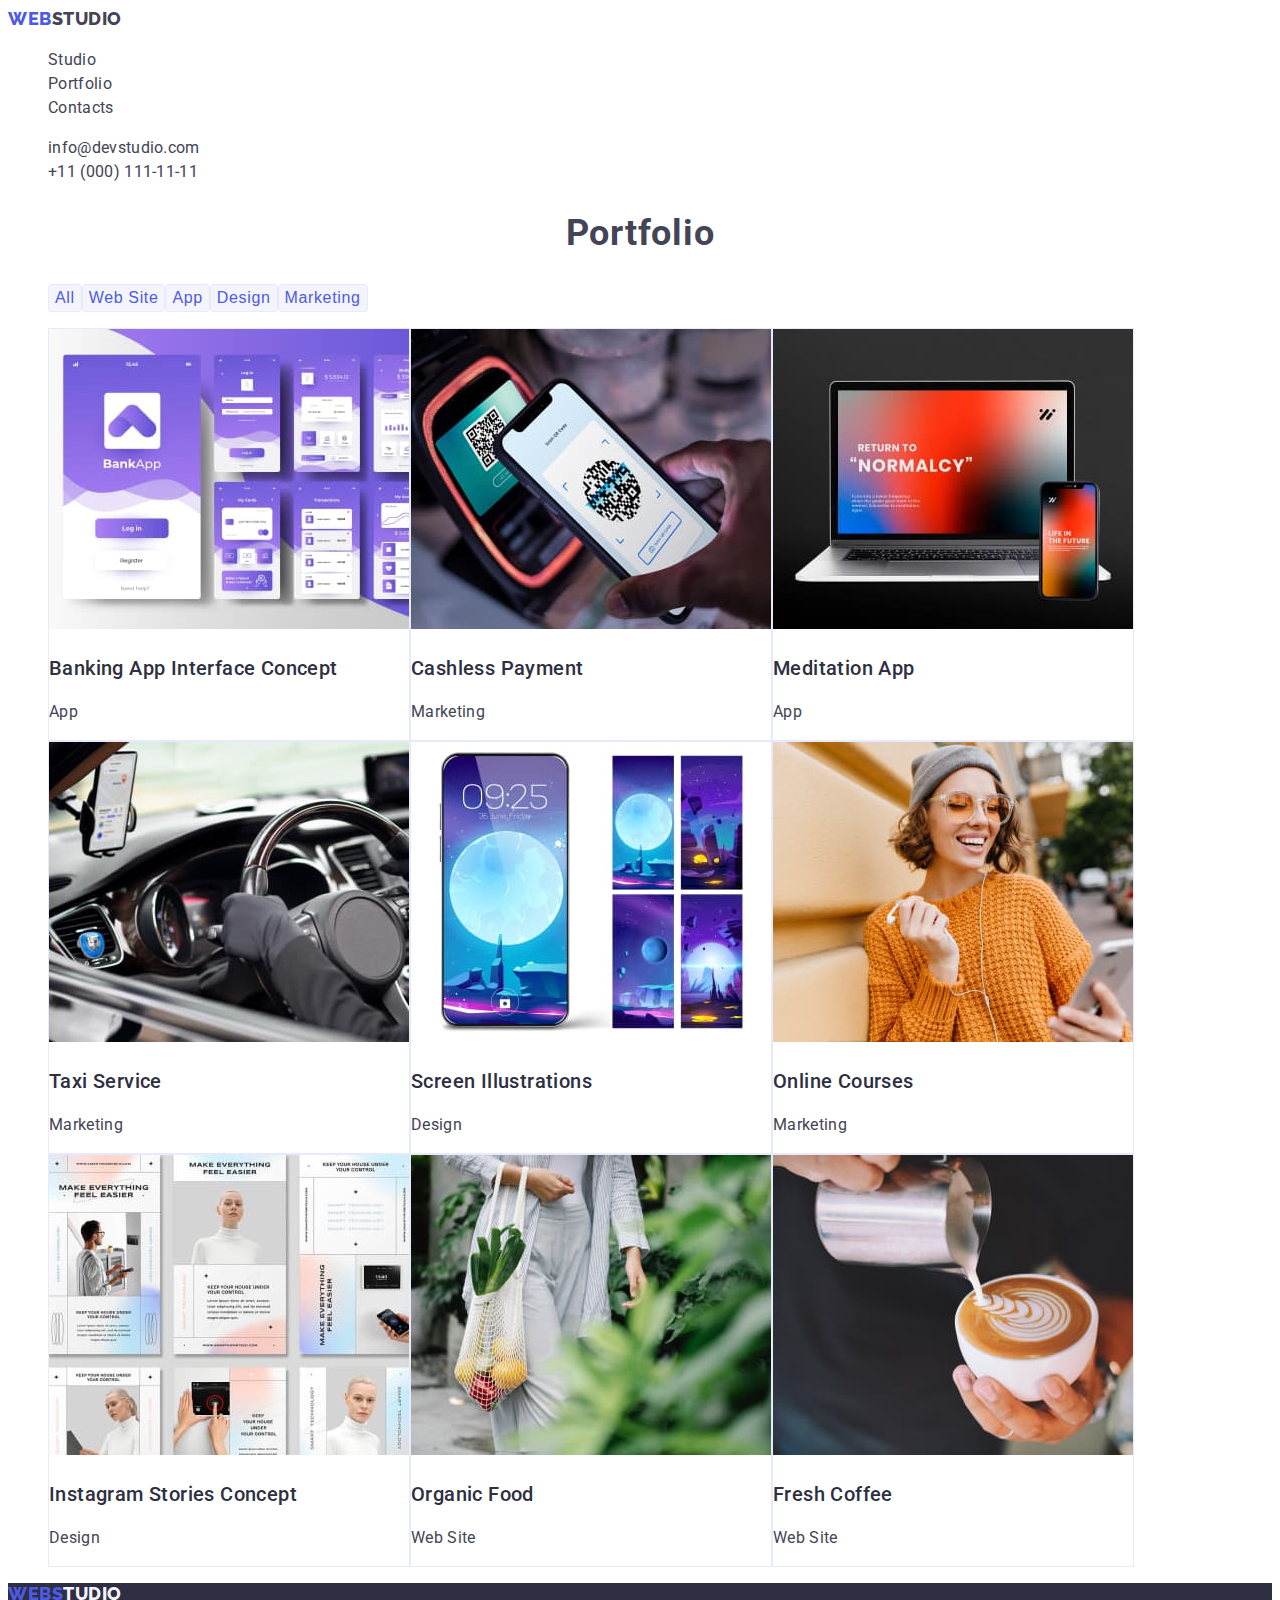
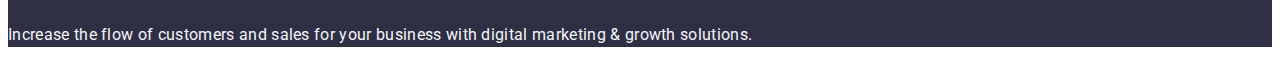
==== portfolio.html @ 4db8a9c1 "hw2" ====
<!DOCTYPE html>
<html lang="en">

<head>
  <meta charset="UTF-8" />
  <meta name="viewport" content="width=device-width, initial-scale=1.0" />
  <title>Portfolio</title>
  <link rel="stylesheet" href="./css/styles.css">
  <link rel="preconnect" href="https://fonts.googleapis.com">
  <link rel="preconnect" href="https://fonts.gstatic.com" crossorigin>
  <link href="https://fonts.googleapis.com/css2?family=Raleway:wght@800&family=Roboto:wght@400;500;700;900&display=swap"
    rel="stylesheet">
</head>

<body>
  <header class="header">
    <nav>
      <a class="link logo" href="./index.html"><span class="logo-item">Web</span>Studio</a>
      <ul class="header-list list">
        <li><a class="link" href="./index.html">Studio</a></li>
        <li><a class="link" href="./portfolio.html">Portfolio</a></li>
        <li><a class="link" href="">Contacts</a></li>
      </ul>
    </nav>
    <address class="header__address">
      <ul class="header-list list">
        <li><a class="link" href="mailto:info@devstudio.com">info@devstudio.com</a></li>
        <li><a class="link" href="tel:+110001111111">+11 (000) 111-11-11</a></li>
      </ul>
    </address>
  </header>
  <main>
    <section class="portfolio-page">
      <h2>Portfolio</h2>
      <ul class="filter list">
        <li class="filter__item"><button type="button">All</button></li>
        <li class="filter__item"><button type="button">Web Site</button></li>
        <li class="filter__item"><button type="button">App</button></li>
        <li class="filter__item"><button type="button">Design</button></li>
        <li class="filter__item" class="filter__item"><button type="button">Marketing</button></li>
      </ul>
      <ul class="portfolio-page__list list">
        <li class="portfolio-page-item">
          <a class="link" href="">
            <img src="./images/portfolio-1.jpg" alt="" width="360" height="300">
            <h3>Banking App Interface Concept</h3>
            <p>App</p>
          </a>
        </li>
        <li class="portfolio-page-item">
          <a class="link" href="">
            <img src="./images/portfolio-2.jpg" alt="" width="360" height="300">
            <h3>Cashless Payment</h3>
            <p>Marketing</p>
          </a>
        </li>
        <li class="portfolio-page-item">
          <a class="link" href="">
            <img src="./images/portfolio-3.jpg" alt="" width="360" height="300">
            <h3>Meditation App</h3>
            <p>App</p>
          </a>
        </li>
        <li class="portfolio-page-item">
          <a class="link" href="">
            <img src="./images/portfolio-4.jpg" alt="" width="360" height="300">
            <h3>Taxi Service</h3>
            <p>Marketing</p>
          </a>
        </li>
        <li class="portfolio-page-item">
          <a class="link" href="">
            <img src="./images/portfolio-5.jpg" alt="" width="360" height="300">
            <h3>Screen Illustrations</h3>
            <p>Design</p>
          </a>
        </li>
        <li class="portfolio-page-item">
          <a class="link" href="">
            <img src="./images/portfolio-6.jpg" alt="" width="360" height="300">
            <h3>Online Courses</h3>
            <p>Marketing</p>
          </a>
        </li>
        <li class="portfolio-page-item">
          <a class="link" href="">
            <img src="./images/portfolio-7.jpg" alt="" width="360" height="300">
            <h3>Instagram Stories Concept</h3>
            <p>Design</p>
          </a>
        </li>
        <li class="portfolio-page-item">
          <a class="link" href="">
            <img src="./images/portfolio-8.jpg" alt="" width="360" height="300">
            <h3>Organic Food</h3>
            <p>Web Site</p>
          </a>
        </li>
        <li class="portfolio-page-item">
          <a class="link" href="">
            <img src="./images/portfolio-9.jpg" alt="" width="360" height="300">
            <h3>Fresh Coffee</h3>
            <p>Web Site</p>
          </a>
        </li>
      </ul>
    </section>
  </main>
  <footer class="footer">
    <a class="link logo" href="./index.html"><span class="logo-item">WebS</span>tudio</a>
    <p>
      Increase the flow of customers and sales for your business with digital
      marketing & growth solutions.
    </p>
  </footer>
</body>

</html>
---- css/styles.css ----
/* CSS Variables */
:root {
    --primary-font: "Roboto", sans-serif;
    --title-font: "Raleway",
        sans-serif;
    --primary-dark-color: #2E2F42;
    --primary-light-color: #FFFFFF;
    --second-light-color: #F4F4FD;
    --third-ligth-color: #E7E9FC;
    --second-primary-color: #2E2F42;
    --color-text: #434455;
    --corp-color: #4D5AE5;
    --button-hover: #404BBF;
}

/* base style */
body {
    font-family: var(--primary-font);
    font-size: 16px;
    font-style: normal;
    font-weight: 400;
    line-height: 1.5;
    letter-spacing: 0.32px;
    color: var(--color-text);
    background: var(--primary-light-color);
}

.link {
    text-decoration: none;
    color: currentColor;
}

.list {
    list-style-type: none;
}

h2 {
    font-size: 36px;
    font-weight: 700;
    line-height: 1.11;
    letter-spacing: 0.72px;
    text-transform: capitalize;
}

h1,
h2,
h3 {
    text-align: center;
}

h3 {
    font-size: 20px;
    font-weight: 500;
    line-height: 1.2;
    letter-spacing: 0.4px;
    color: var(--primary-dark-color);

}

.logo {
    font-family: var(--title-font);
    font-size: 18px;
    font-weight: 800;
    line-height: 1.16;
    letter-spacing: 0.54px;
    text-transform: uppercase;
}

.logo-item {
    color: var(--corp-color);
}

.button {
    background-color: var(--corp-color);
    color: var(--primary-light-color);
    border: none;
    cursor: pointer;
    border-radius: 4px;
    padding: 16px 32px;
}

.button:hover {
    background-color: var(--button-hover);
}

/* style for header */

.header {
    background-color: var(--primary-light-color);
}

.header-list .link {
    font-size: 16px;
    line-height: 1.5;
    letter-spacing: 0.32px;
}

.header__address {
    font-style: inherit;
}

.header__address .link {
    color: var(--color-text);
}


/* style for foter */
.footer {
    background-color: var(--second-primary-color);
    color: var(--second-light-color);
}

/* section main-banner  */
.main-banner {
    background-color: var(--primary-dark-color);
}

.main-banner__title {
    font-size: 56px;
    font-weight: 700;
    line-height: 1.07;
    letter-spacing: 1.12px;
    color: var(--primary-light-color);
}

/* section studio */
.studio__text {
    font-size: 16px;
    font-style: normal;
    font-weight: 400;
    line-height: 1.5;
    letter-spacing: 0.32px;
}

/* section contacts */
.contacts {
    background-color: var(--second-light-color);
}

.contacts__list {
    display: flex;
}

.contacts-item {
    text-align: center;
    border-radius: 0px 0px 4px 4px;
    background: var(--primary-light-color);
    box-shadow: 0px 2px 1px 0px rgba(46, 47, 66, 0.08),
        0px 1px 1px 0px rgba(46, 47, 66, 0.16),
        0px 1px 6px 0px rgba(46, 47, 66, 0.08);
}

/* section portfolio-page */
.portfolio-page__list {
    display: flex;
    flex-wrap: wrap;
}

.portfolio-page-item {
    display: flex;
    border: 1px solid var(--third-ligth-color);

}

.portfolio-page-item h3 {
    text-align: left;
}

.filter {
    display: flex;
}

.filter__item button {
    border-radius: 4px;
    border: 1px solid var(--third-ligth-color);
    background: var(--second-light-color);
    color: var(--corp-color);
    font-size: 16px;
    font-weight: 500;
    line-height: 1.5;
    letter-spacing: 0.64px;
    cursor: pointer;
}

.filter__item button:hover {
    border: 1px solid var(--corp-color);
    background: var(--corp-color);
    color: var(--third-ligth-color)
}
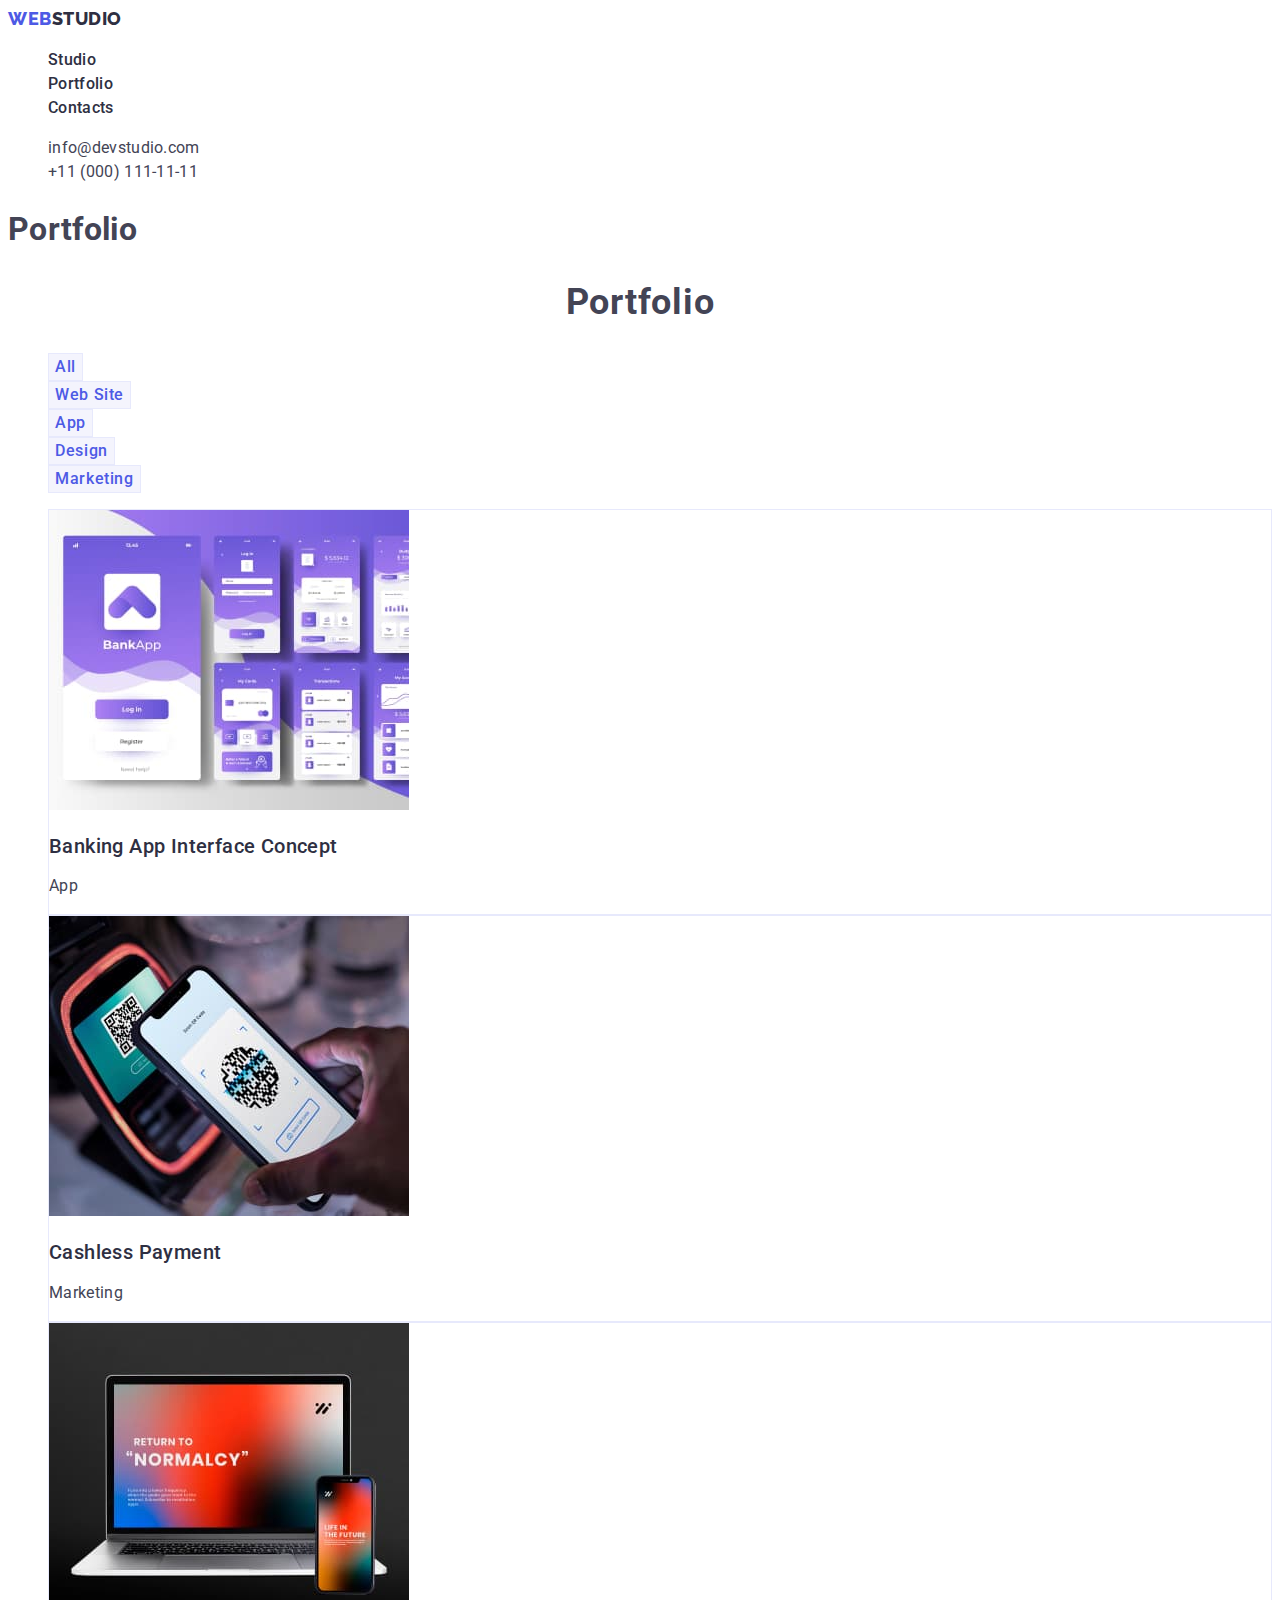
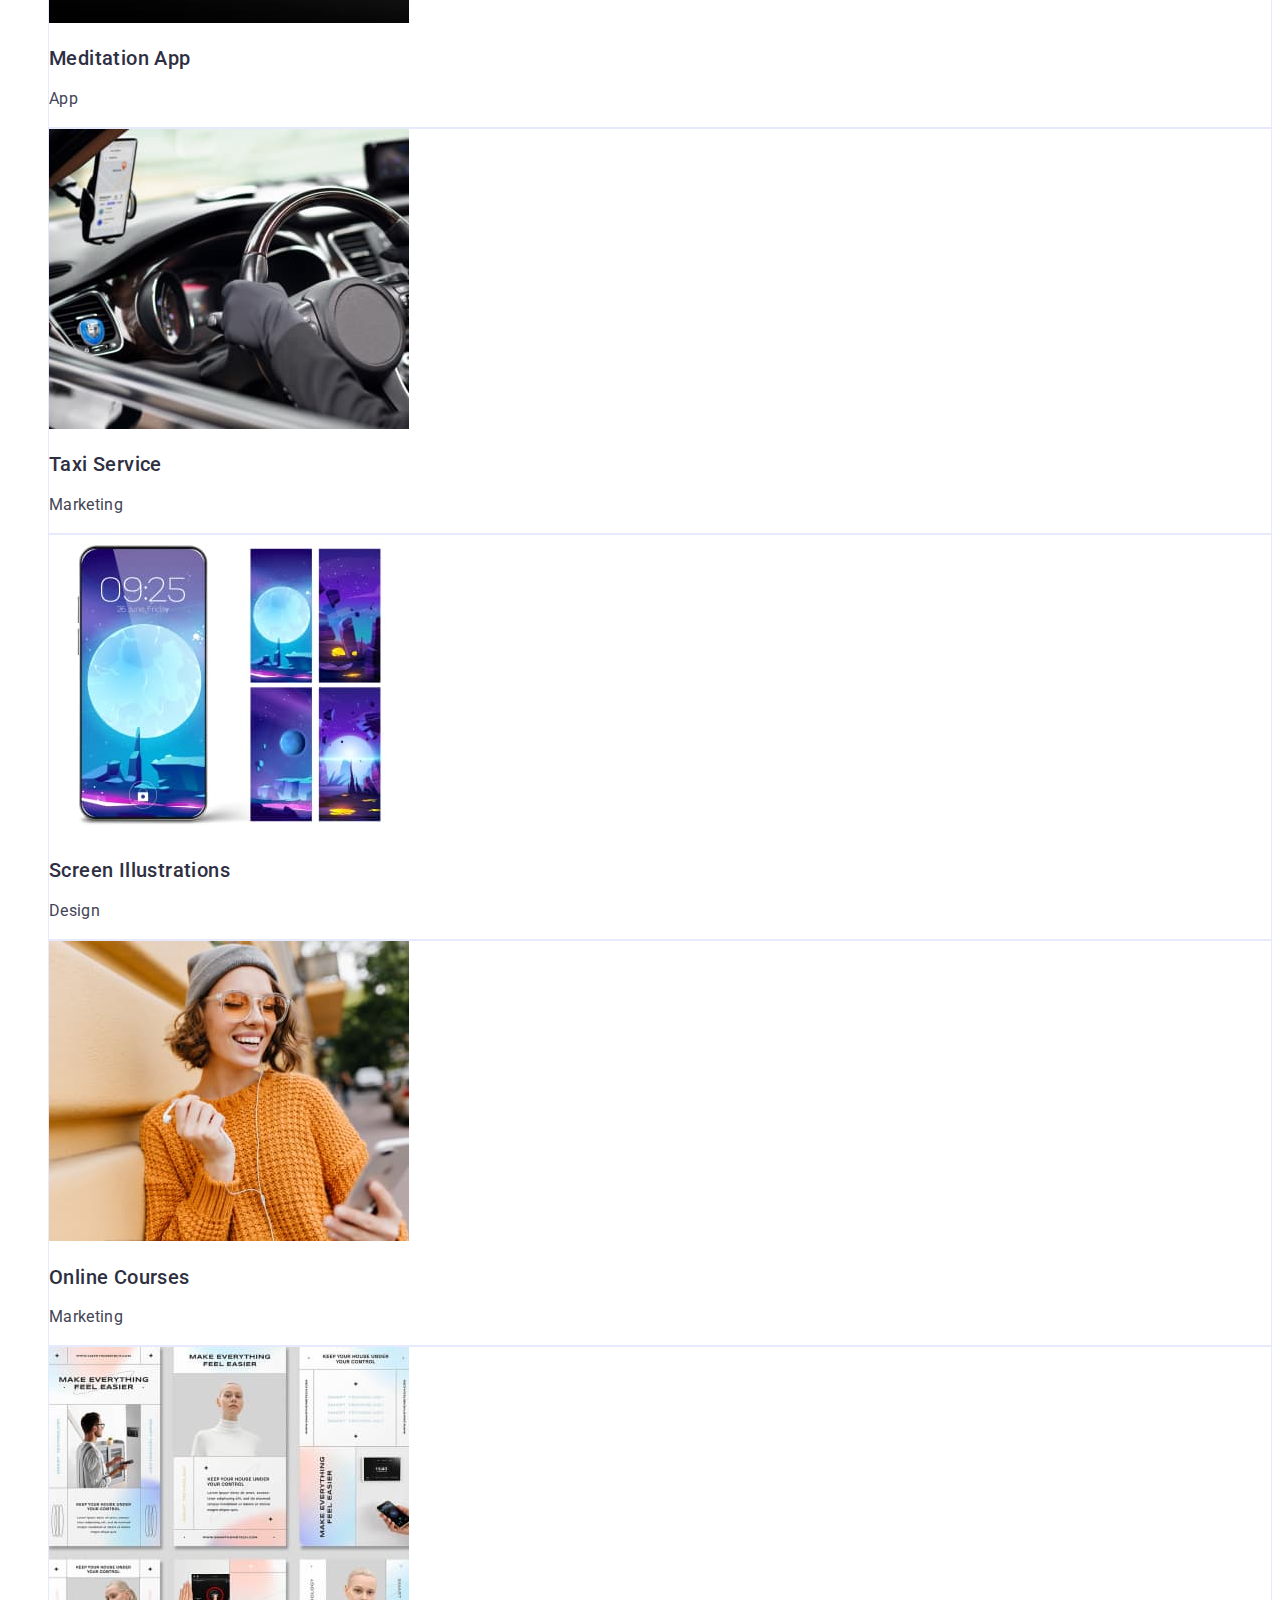
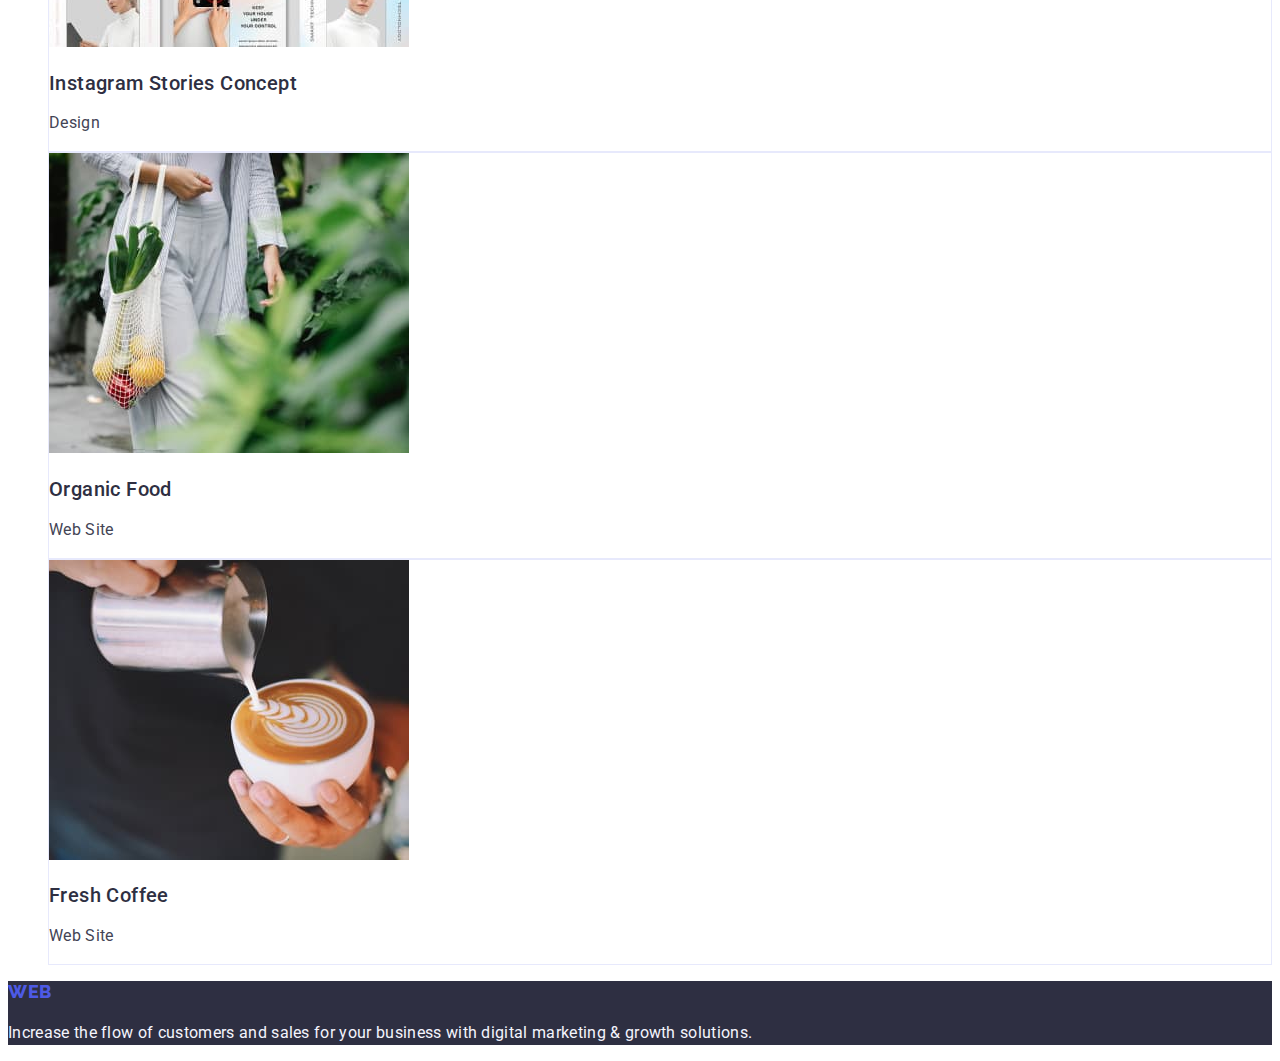
==== commit 664b2663: "small fixes" ====
--- a/portfolio.html
+++ b/portfolio.html
@@ -15,99 +15,101 @@
 <body>
   <header class="header">
     <nav>
-      <a class="link logo" href="./index.html"><span class="logo-item">Web</span>Studio</a>
+      <a class="link logo" href="./index.html">Web<span class="logo-acent">Studio</span></a>
       <ul class="header-list list">
-        <li><a class="link" href="./index.html">Studio</a></li>
-        <li><a class="link" href="./portfolio.html">Portfolio</a></li>
-        <li><a class="link" href="">Contacts</a></li>
+        <li><a class="header-list-item link" href="./index.html">Studio</a></li>
+        <li><a class="header-list-item link" href="./portfolio.html">Portfolio</a></li>
+        <li><a class="header-list-item link" href="">Contacts</a></li>
       </ul>
     </nav>
-    <address class="header__address">
+    <address class="header-address">
       <ul class="header-list list">
-        <li><a class="link" href="mailto:info@devstudio.com">info@devstudio.com</a></li>
-        <li><a class="link" href="tel:+110001111111">+11 (000) 111-11-11</a></li>
+        <li><a class="header-address-item link" href="mailto:info@devstudio.com">info@devstudio.com</a></li>
+        <li><a class="header-address-item link" href="tel:+110001111111">+11 (000) 111-11-11</a></li>
       </ul>
     </address>
   </header>
   <main>
     <section class="portfolio-page">
-      <h2>Portfolio</h2>
+      <h1>Portfolio</h1>
+      <h2 class="section-title">Portfolio</h2>
       <ul class="filter list">
-        <li class="filter__item"><button type="button">All</button></li>
-        <li class="filter__item"><button type="button">Web Site</button></li>
-        <li class="filter__item"><button type="button">App</button></li>
-        <li class="filter__item"><button type="button">Design</button></li>
-        <li class="filter__item" class="filter__item"><button type="button">Marketing</button></li>
+        <li class="filter-item"><button class="filter-button button" type="button">All</button></li>
+        <li class="filter-item"><button class="filter-button button" type="button">Web Site</button></li>
+        <li class="filter-item"><button class="filter-button button" type="button">App</button></li>
+        <li class="filter-item"><button class="filter-button button" type="button">Design</button></li>
+        <li class="filter-item"><button class="filter-button button" type="button">Marketing</button></li>
       </ul>
-      <ul class="portfolio-page__list list">
+      <ul class="portfolio-page-list list">
         <li class="portfolio-page-item">
           <a class="link" href="">
-            <img src="./images/portfolio-1.jpg" alt="" width="360" height="300">
-            <h3>Banking App Interface Concept</h3>
-            <p>App</p>
+            <img src="./images/portfolio-1.jpg" alt="Banking App Interface Concept" width="360" height="300">
+            <h2 class="section-sub-title">Banking App Interface Concept</h2>
+            <p class="main-text">App</p>
           </a>
         </li>
         <li class="portfolio-page-item">
           <a class="link" href="">
-            <img src="./images/portfolio-2.jpg" alt="" width="360" height="300">
-            <h3>Cashless Payment</h3>
-            <p>Marketing</p>
+            <img src="./images/portfolio-2.jpg" alt="Cashless Payment" width="360" height="300">
+            <h2 class="section-sub-title">Cashless Payment</h2>
+            <p class="main-text">Marketing</p>
           </a>
         </li>
         <li class="portfolio-page-item">
           <a class="link" href="">
-            <img src="./images/portfolio-3.jpg" alt="" width="360" height="300">
-            <h3>Meditation App</h3>
-            <p>App</p>
+            <img src="./images/portfolio-3.jpg" alt="Meditation App" width="360" height="300">
+            <h2 class="section-sub-title">Meditation App</h2>
+            <p class="main-text">App</p>
           </a>
         </li>
         <li class="portfolio-page-item">
           <a class="link" href="">
-            <img src="./images/portfolio-4.jpg" alt="" width="360" height="300">
-            <h3>Taxi Service</h3>
-            <p>Marketing</p>
+            <img src="./images/portfolio-4.jpg" alt="car" width="360" height="300">
+            <h2 class="section-sub-title">Taxi Service</h2>
+            <p class="main-text">Marketing</p>
           </a>
         </li>
         <li class="portfolio-page-item">
           <a class="link" href="">
-            <img src="./images/portfolio-5.jpg" alt="" width="360" height="300">
-            <h3>Screen Illustrations</h3>
-            <p>Design</p>
+            <img src="./images/portfolio-5.jpg" alt="Screen Illustrations" width="360" height="300">
+            <h2 class="section-sub-title">Screen Illustrations</h2>
+            <p class="main-text">Design</p>
           </a>
         </li>
         <li class="portfolio-page-item">
           <a class="link" href="">
-            <img src="./images/portfolio-6.jpg" alt="" width="360" height="300">
-            <h3>Online Courses</h3>
-            <p>Marketing</p>
+            <img src="./images/portfolio-6.jpg" alt="girl listening to music with headphones
+" width="360" height="300">
+            <h2 class="section-sub-title">Online Courses</h2>
+            <p class="main-text">Marketing</p>
           </a>
         </li>
         <li class="portfolio-page-item">
           <a class="link" href="">
-            <img src="./images/portfolio-7.jpg" alt="" width="360" height="300">
-            <h3>Instagram Stories Concept</h3>
-            <p>Design</p>
+            <img src="./images/portfolio-7.jpg" alt="Instagram Stories Concept" width="360" height="300">
+            <h2 class="section-sub-title">Instagram Stories Concept</h2>
+            <p class="main-text">Design</p>
           </a>
         </li>
         <li class="portfolio-page-item">
           <a class="link" href="">
-            <img src="./images/portfolio-8.jpg" alt="" width="360" height="300">
-            <h3>Organic Food</h3>
-            <p>Web Site</p>
+            <img src="./images/portfolio-8.jpg" alt="Organic Food" width="360" height="300">
+            <h2 class="section-sub-title">Organic Food</h2>
+            <p class="main-text">Web Site</p>
           </a>
         </li>
         <li class="portfolio-page-item">
           <a class="link" href="">
-            <img src="./images/portfolio-9.jpg" alt="" width="360" height="300">
-            <h3>Fresh Coffee</h3>
-            <p>Web Site</p>
+            <img src="./images/portfolio-9.jpg" alt="Fresh Coffee" width="360" height="300">
+            <h2 class="section-sub-title">Fresh Coffee</h2>
+            <p class="main-text">Web Site</p>
           </a>
         </li>
       </ul>
     </section>
   </main>
   <footer class="footer">
-    <a class="link logo" href="./index.html"><span class="logo-item">WebS</span>tudio</a>
+    <a class="link logo" href="./index.html">Web<span class="logo-acent">Studio</span></a>
     <p>
       Increase the flow of customers and sales for your business with digital
       marketing & growth solutions.
--- a/css/styles.css
+++ b/css/styles.css
@@ -10,7 +10,7 @@
     --second-primary-color: #2E2F42;
     --color-text: #434455;
     --corp-color: #4D5AE5;
-    --button-hover: #404BBF;
+    --corp-color-hover: #404BBF;
 }
 
 /* base style */
@@ -34,7 +34,7 @@
     list-style-type: none;
 }
 
-h2 {
+.section-title {
     font-size: 36px;
     font-weight: 700;
     line-height: 1.11;
@@ -42,13 +42,13 @@
     text-transform: capitalize;
 }
 
-h1,
-h2,
-h3 {
+.main-banner-title,
+.section-title,
+.section-sub-title {
     text-align: center;
 }
 
-h3 {
+.section-sub-title {
     font-size: 20px;
     font-weight: 500;
     line-height: 1.2;
@@ -61,26 +61,35 @@
     font-family: var(--title-font);
     font-size: 18px;
     font-weight: 800;
-    line-height: 1.16;
+    line-height: 1.17;
     letter-spacing: 0.54px;
     text-transform: uppercase;
-}
-
-.logo-item {
     color: var(--corp-color);
 }
 
+.logo-acent {
+    color: var(--primary-dark-color);
+}
+
 .button {
+    font-family: inherit;
+    cursor: pointer;
+    font-weight: 500;
+    font-size: 16px;
+    line-height: 1.5;
+    letter-spacing: 0.04em;
+}
+
+.main-banner-button {
     background-color: var(--corp-color);
     color: var(--primary-light-color);
     border: none;
-    cursor: pointer;
-    border-radius: 4px;
     padding: 16px 32px;
 }
 
-.button:hover {
-    background-color: var(--button-hover);
+.button:hover,
+.button:focus {
+    background-color: var(--corp-color-hover);
 }
 
 /* style for header */
@@ -89,18 +98,30 @@
     background-color: var(--primary-light-color);
 }
 
-.header-list .link {
+.header-list-item {
     font-size: 16px;
     line-height: 1.5;
     letter-spacing: 0.32px;
+    font-weight: 500;
+    color: var(--primary-dark-color);
 }
 
-.header__address {
+.header-list-item:hover,
+.header-list-item:focus {
+    color: var(--corp-color-hover);
+}
+
+.header-address {
     font-style: inherit;
 }
 
-.header__address .link {
+.header-address-item {
     color: var(--color-text);
+}
+
+.header-address-item:hover,
+.header-address-item:focus {
+    color: var(--corp-color-hover);
 }
 
 
@@ -115,7 +136,7 @@
     background-color: var(--primary-dark-color);
 }
 
-.main-banner__title {
+.main-banner-title {
     font-size: 56px;
     font-weight: 700;
     line-height: 1.07;
@@ -123,27 +144,13 @@
     color: var(--primary-light-color);
 }
 
-/* section studio */
-.studio__text {
-    font-size: 16px;
-    font-style: normal;
-    font-weight: 400;
-    line-height: 1.5;
-    letter-spacing: 0.32px;
-}
-
 /* section contacts */
 .contacts {
     background-color: var(--second-light-color);
 }
 
-.contacts__list {
-    display: flex;
-}
-
 .contacts-item {
     text-align: center;
-    border-radius: 0px 0px 4px 4px;
     background: var(--primary-light-color);
     box-shadow: 0px 2px 1px 0px rgba(46, 47, 66, 0.08),
         0px 1px 1px 0px rgba(46, 47, 66, 0.16),
@@ -151,27 +158,16 @@
 }
 
 /* section portfolio-page */
-.portfolio-page__list {
-    display: flex;
-    flex-wrap: wrap;
-}
-
 .portfolio-page-item {
-    display: flex;
     border: 1px solid var(--third-ligth-color);
 
 }
 
-.portfolio-page-item h3 {
+.portfolio-page-item .section-sub-title {
     text-align: left;
 }
 
-.filter {
-    display: flex;
-}
-
-.filter__item button {
-    border-radius: 4px;
+.filter-button {
     border: 1px solid var(--third-ligth-color);
     background: var(--second-light-color);
     color: var(--corp-color);
@@ -179,11 +175,11 @@
     font-weight: 500;
     line-height: 1.5;
     letter-spacing: 0.64px;
-    cursor: pointer;
 }
 
-.filter__item button:hover {
-    border: 1px solid var(--corp-color);
-    background: var(--corp-color);
+.filter-button:hover,
+.filter-button:focus {
+    border: 1px solid var(--corp-color-hover);
+    background: var(--corp-color-hover);
     color: var(--third-ligth-color)
 }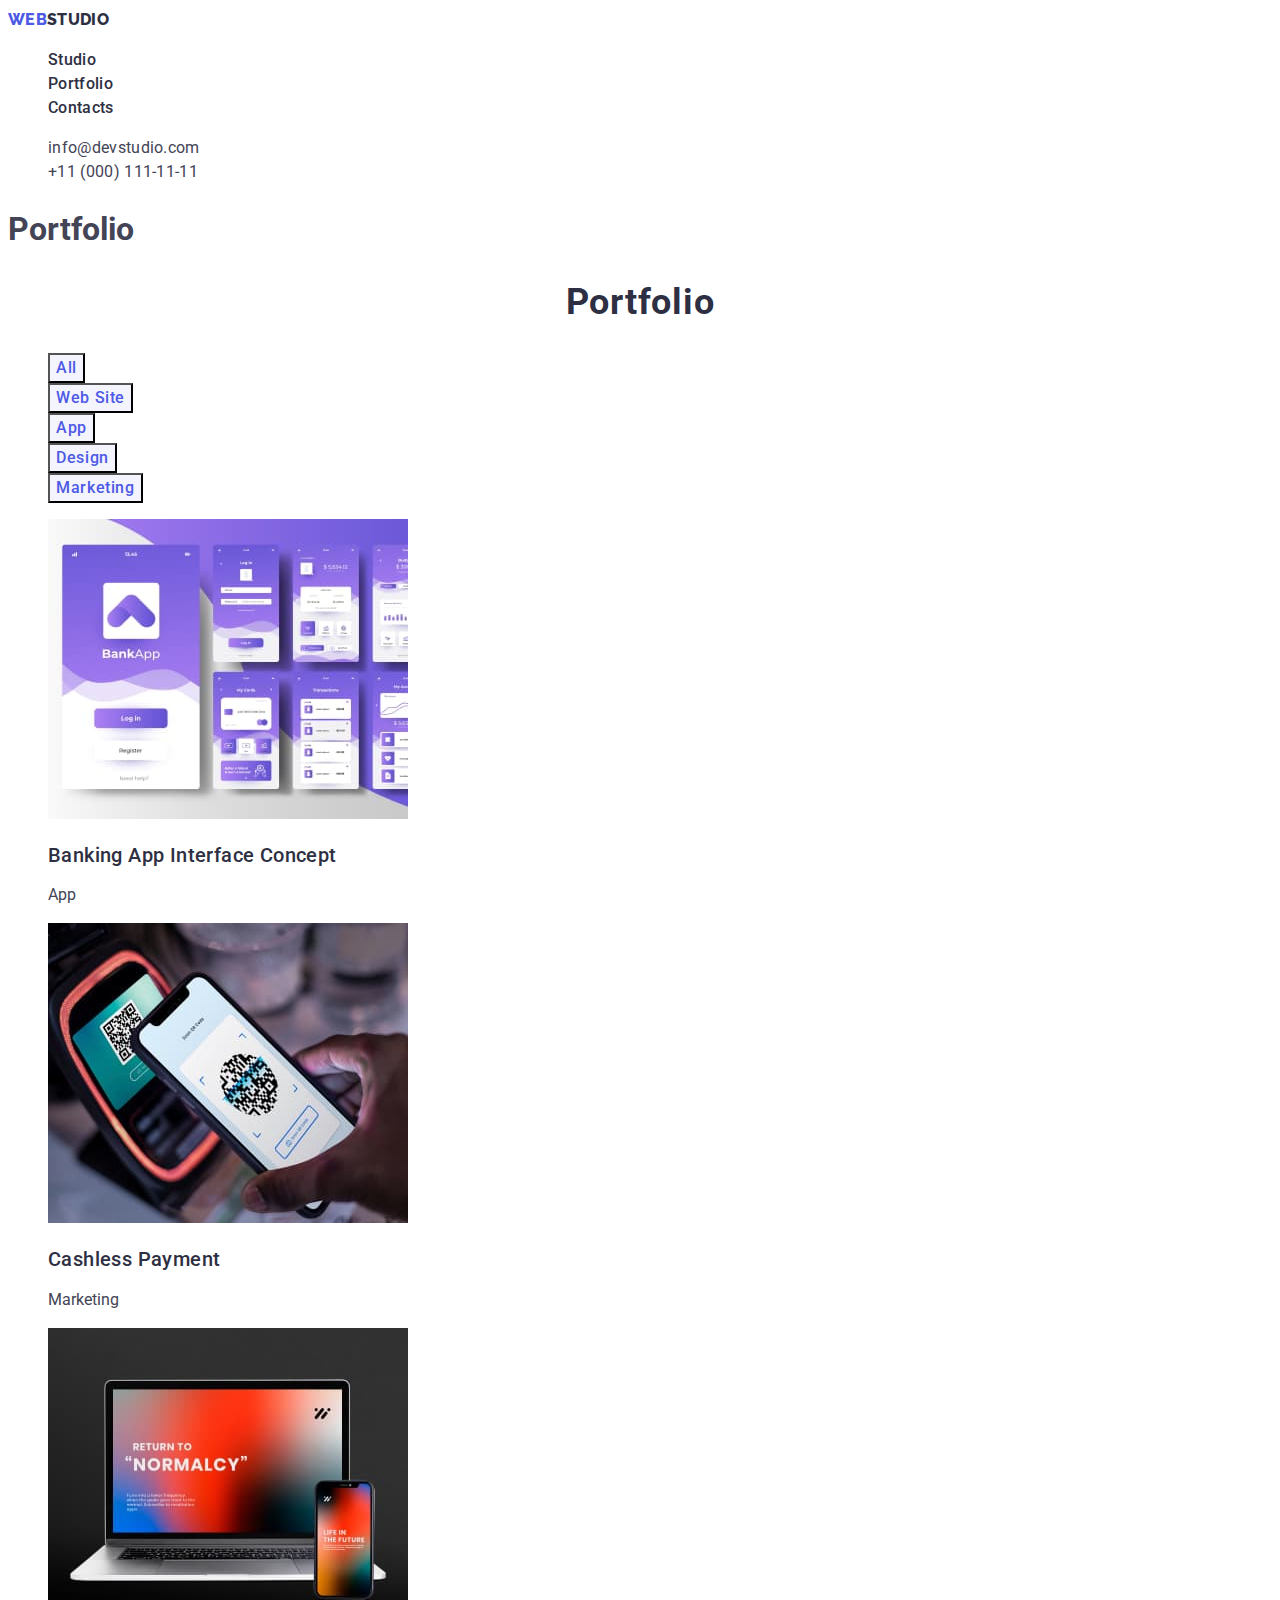
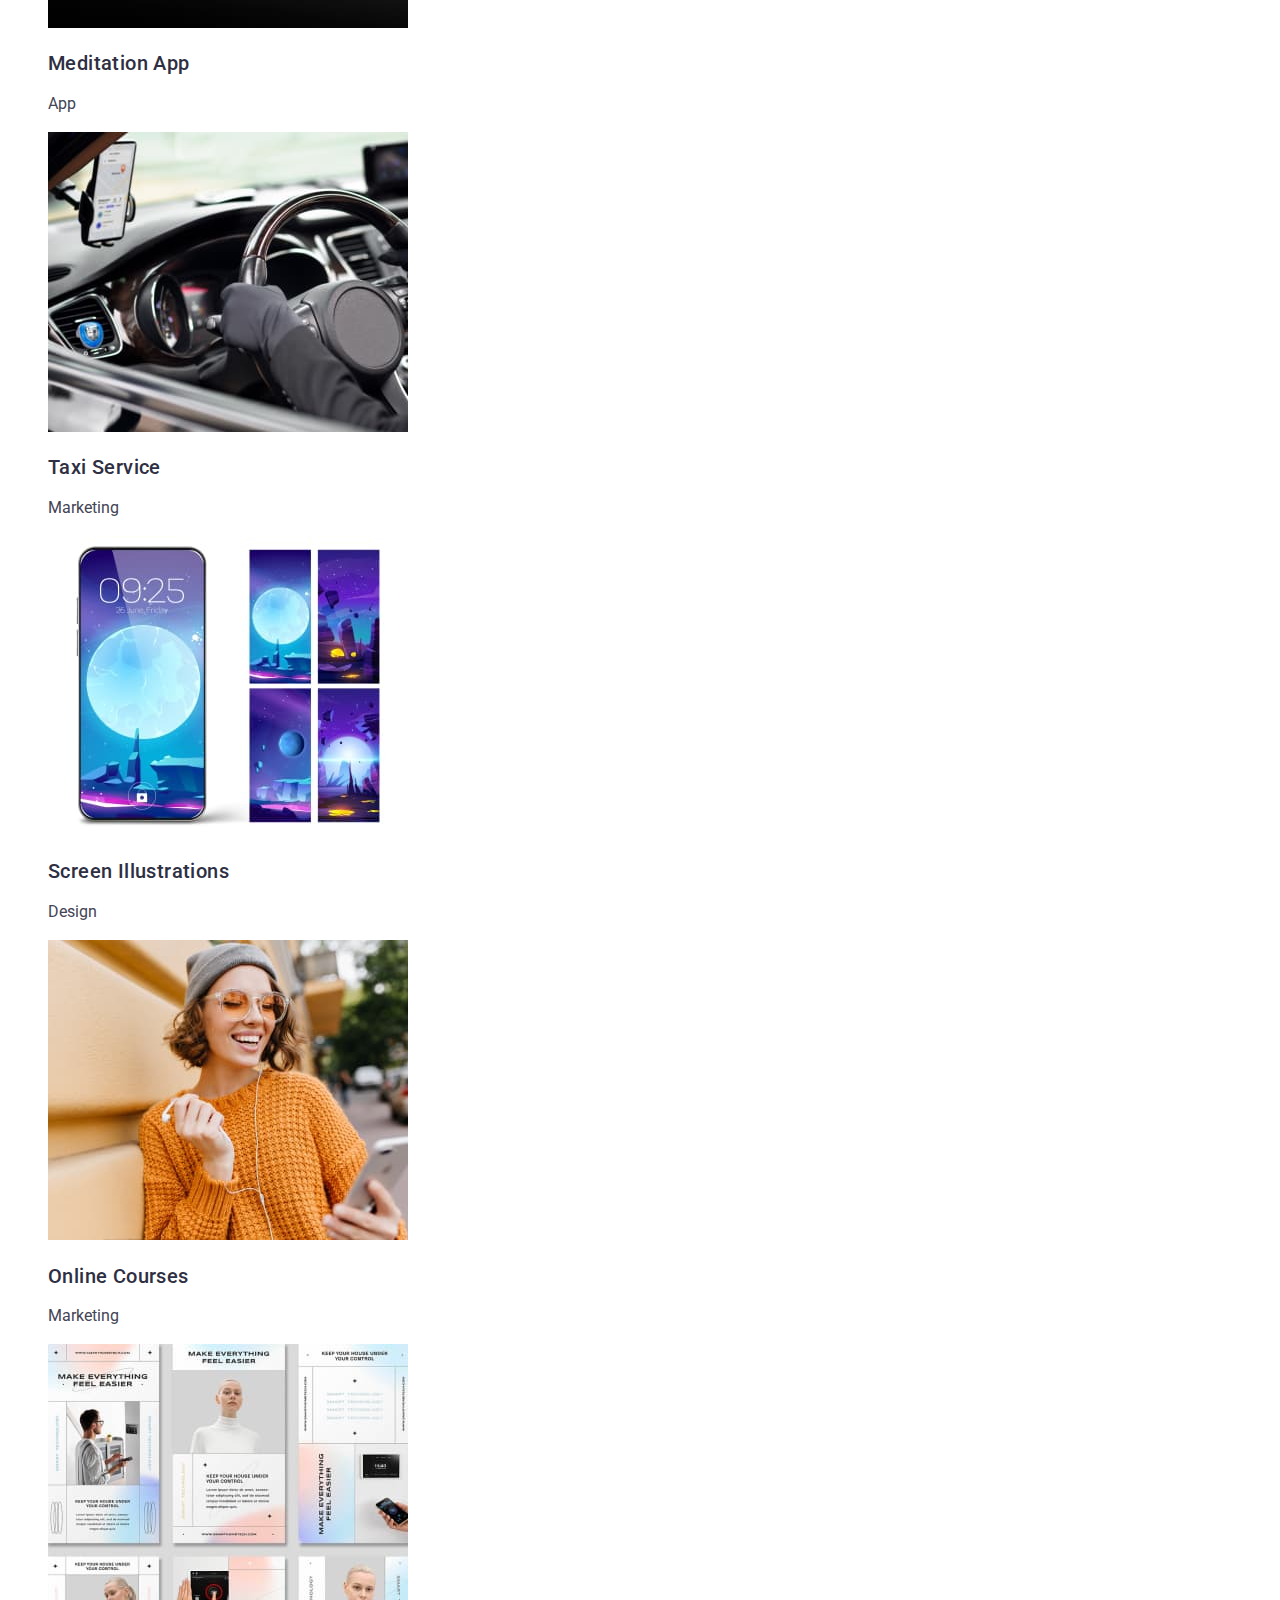
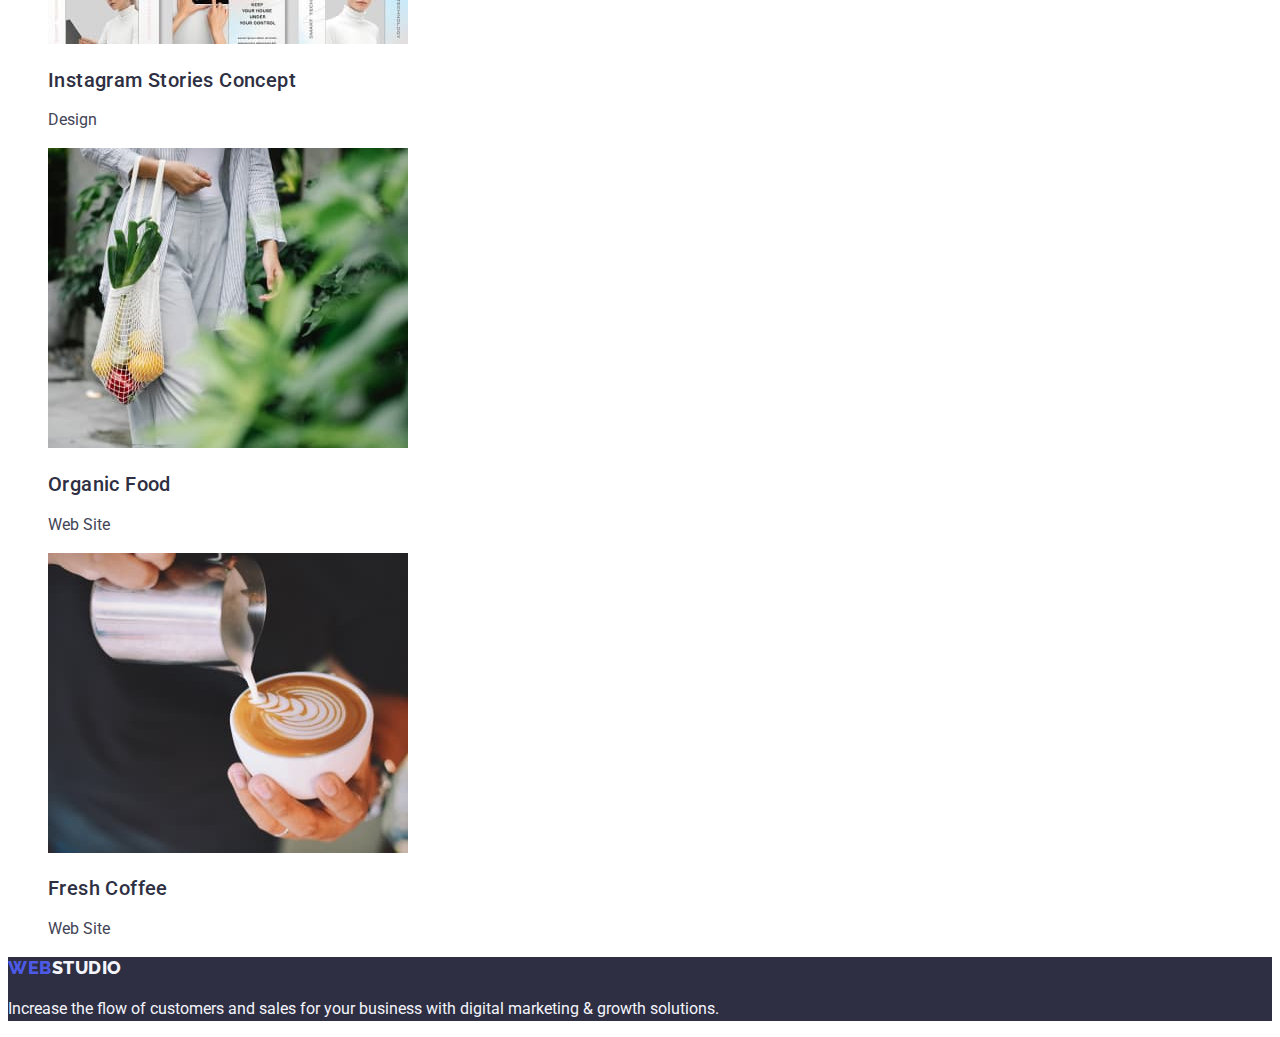
==== commit 3bb8a054: "some details" ====
--- a/portfolio.html
+++ b/portfolio.html
@@ -5,11 +5,11 @@
   <meta charset="UTF-8" />
   <meta name="viewport" content="width=device-width, initial-scale=1.0" />
   <title>Portfolio</title>
-  <link rel="stylesheet" href="./css/styles.css">
-  <link rel="preconnect" href="https://fonts.googleapis.com">
-  <link rel="preconnect" href="https://fonts.gstatic.com" crossorigin>
+  <link rel="stylesheet" href="./css/styles.css" />
+  <link rel="preconnect" href="https://fonts.googleapis.com" />
+  <link rel="preconnect" href="https://fonts.gstatic.com" crossorigin />
   <link href="https://fonts.googleapis.com/css2?family=Raleway:wght@800&family=Roboto:wght@400;500;700;900&display=swap"
-    rel="stylesheet">
+    rel="stylesheet" />
 </head>
 
 <body>
@@ -17,15 +17,23 @@
     <nav>
       <a class="link logo" href="./index.html">Web<span class="logo-acent">Studio</span></a>
       <ul class="header-list list">
-        <li><a class="header-list-item link" href="./index.html">Studio</a></li>
-        <li><a class="header-list-item link" href="./portfolio.html">Portfolio</a></li>
+        <li>
+          <a class="header-list-item link" href="./index.html">Studio</a>
+        </li>
+        <li>
+          <a class="header-list-item link" href="./portfolio.html">Portfolio</a>
+        </li>
         <li><a class="header-list-item link" href="">Contacts</a></li>
       </ul>
     </nav>
     <address class="header-address">
       <ul class="header-list list">
-        <li><a class="header-address-item link" href="mailto:info@devstudio.com">info@devstudio.com</a></li>
-        <li><a class="header-address-item link" href="tel:+110001111111">+11 (000) 111-11-11</a></li>
+        <li>
+          <a class="header-address-item link" href="mailto:info@devstudio.com">info@devstudio.com</a>
+        </li>
+        <li>
+          <a class="header-address-item link" href="tel:+110001111111">+11 (000) 111-11-11</a>
+        </li>
       </ul>
     </address>
   </header>
@@ -34,44 +42,56 @@
       <h1>Portfolio</h1>
       <h2 class="section-title">Portfolio</h2>
       <ul class="filter list">
-        <li class="filter-item"><button class="filter-button button" type="button">All</button></li>
-        <li class="filter-item"><button class="filter-button button" type="button">Web Site</button></li>
-        <li class="filter-item"><button class="filter-button button" type="button">App</button></li>
-        <li class="filter-item"><button class="filter-button button" type="button">Design</button></li>
-        <li class="filter-item"><button class="filter-button button" type="button">Marketing</button></li>
+        <li class="filter-item">
+          <button class="filter-button button" type="button">All</button>
+        </li>
+        <li class="filter-item">
+          <button class="filter-button button" type="button">Web Site</button>
+        </li>
+        <li class="filter-item">
+          <button class="filter-button button" type="button">App</button>
+        </li>
+        <li class="filter-item">
+          <button class="filter-button button" type="button">Design</button>
+        </li>
+        <li class="filter-item">
+          <button class="filter-button button" type="button">
+            Marketing
+          </button>
+        </li>
       </ul>
       <ul class="portfolio-page-list list">
         <li class="portfolio-page-item">
           <a class="link" href="">
-            <img src="./images/portfolio-1.jpg" alt="Banking App Interface Concept" width="360" height="300">
+            <img src="./images/portfolio-1.jpg" alt="Banking App Interface Concept" width="360" height="300" />
             <h2 class="section-sub-title">Banking App Interface Concept</h2>
             <p class="main-text">App</p>
           </a>
         </li>
         <li class="portfolio-page-item">
           <a class="link" href="">
-            <img src="./images/portfolio-2.jpg" alt="Cashless Payment" width="360" height="300">
+            <img src="./images/portfolio-2.jpg" alt="Cashless Payment" width="360" height="300" />
             <h2 class="section-sub-title">Cashless Payment</h2>
             <p class="main-text">Marketing</p>
           </a>
         </li>
         <li class="portfolio-page-item">
           <a class="link" href="">
-            <img src="./images/portfolio-3.jpg" alt="Meditation App" width="360" height="300">
+            <img src="./images/portfolio-3.jpg" alt="Meditation App" width="360" height="300" />
             <h2 class="section-sub-title">Meditation App</h2>
             <p class="main-text">App</p>
           </a>
         </li>
         <li class="portfolio-page-item">
           <a class="link" href="">
-            <img src="./images/portfolio-4.jpg" alt="car" width="360" height="300">
+            <img src="./images/portfolio-4.jpg" alt="car" width="360" height="300" />
             <h2 class="section-sub-title">Taxi Service</h2>
             <p class="main-text">Marketing</p>
           </a>
         </li>
         <li class="portfolio-page-item">
           <a class="link" href="">
-            <img src="./images/portfolio-5.jpg" alt="Screen Illustrations" width="360" height="300">
+            <img src="./images/portfolio-5.jpg" alt="Screen Illustrations" width="360" height="300" />
             <h2 class="section-sub-title">Screen Illustrations</h2>
             <p class="main-text">Design</p>
           </a>
@@ -79,28 +99,28 @@
         <li class="portfolio-page-item">
           <a class="link" href="">
             <img src="./images/portfolio-6.jpg" alt="girl listening to music with headphones
-" width="360" height="300">
+" width="360" height="300" />
             <h2 class="section-sub-title">Online Courses</h2>
             <p class="main-text">Marketing</p>
           </a>
         </li>
         <li class="portfolio-page-item">
           <a class="link" href="">
-            <img src="./images/portfolio-7.jpg" alt="Instagram Stories Concept" width="360" height="300">
+            <img src="./images/portfolio-7.jpg" alt="Instagram Stories Concept" width="360" height="300" />
             <h2 class="section-sub-title">Instagram Stories Concept</h2>
             <p class="main-text">Design</p>
           </a>
         </li>
         <li class="portfolio-page-item">
           <a class="link" href="">
-            <img src="./images/portfolio-8.jpg" alt="Organic Food" width="360" height="300">
+            <img src="./images/portfolio-8.jpg" alt="Organic Food" width="360" height="300" />
             <h2 class="section-sub-title">Organic Food</h2>
             <p class="main-text">Web Site</p>
           </a>
         </li>
         <li class="portfolio-page-item">
           <a class="link" href="">
-            <img src="./images/portfolio-9.jpg" alt="Fresh Coffee" width="360" height="300">
+            <img src="./images/portfolio-9.jpg" alt="Fresh Coffee" width="360" height="300" />
             <h2 class="section-sub-title">Fresh Coffee</h2>
             <p class="main-text">Web Site</p>
           </a>
@@ -110,7 +130,7 @@
   </main>
   <footer class="footer">
     <a class="link logo" href="./index.html">Web<span class="logo-acent">Studio</span></a>
-    <p>
+    <p class="main-text">
       Increase the flow of customers and sales for your business with digital
       marketing & growth solutions.
     </p>
--- a/css/styles.css
+++ b/css/styles.css
@@ -1,16 +1,15 @@
 /* CSS Variables */
 :root {
     --primary-font: "Roboto", sans-serif;
-    --title-font: "Raleway",
-        sans-serif;
-    --primary-dark-color: #2E2F42;
-    --primary-light-color: #FFFFFF;
-    --second-light-color: #F4F4FD;
-    --third-ligth-color: #E7E9FC;
-    --second-primary-color: #2E2F42;
+    --title-font: "Raleway", sans-serif;
+    --primary-dark-color: #2e2f42;
+    --primary-light-color: #ffffff;
+    --second-light-color: #f4f4fd;
+    --third-ligth-color: #e7e9fc;
+    --second-primary-color: #2e2f42;
     --color-text: #434455;
-    --corp-color: #4D5AE5;
-    --corp-color-hover: #404BBF;
+    --corp-color: #4d5ae5;
+    --corp-color-hover: #404bbf;
 }
 
 /* base style */
@@ -20,7 +19,7 @@
     font-style: normal;
     font-weight: 400;
     line-height: 1.5;
-    letter-spacing: 0.32px;
+    letter-spacing: 0.02;
     color: var(--color-text);
     background: var(--primary-light-color);
 }
@@ -38,8 +37,9 @@
     font-size: 36px;
     font-weight: 700;
     line-height: 1.11;
-    letter-spacing: 0.72px;
+    letter-spacing: 0.02em;
     text-transform: capitalize;
+    color: var(--primary-dark-color);
 }
 
 .main-banner-title,
@@ -52,9 +52,8 @@
     font-size: 20px;
     font-weight: 500;
     line-height: 1.2;
-    letter-spacing: 0.4px;
+    letter-spacing: 0.02em;
     color: var(--primary-dark-color);
-
 }
 
 .logo {
@@ -62,7 +61,7 @@
     font-size: 18px;
     font-weight: 800;
     line-height: 1.17;
-    letter-spacing: 0.54px;
+    letter-spacing: 0.03em;
     text-transform: uppercase;
     color: var(--corp-color);
 }
@@ -83,7 +82,6 @@
 .main-banner-button {
     background-color: var(--corp-color);
     color: var(--primary-light-color);
-    border: none;
     padding: 16px 32px;
 }
 
@@ -98,10 +96,13 @@
     background-color: var(--primary-light-color);
 }
 
-.header-list-item {
+.header .link {
     font-size: 16px;
     line-height: 1.5;
-    letter-spacing: 0.32px;
+    letter-spacing: 0.02em;
+}
+
+.header-list-item {
     font-weight: 500;
     color: var(--primary-dark-color);
 }
@@ -124,10 +125,13 @@
     color: var(--corp-color-hover);
 }
 
-
 /* style for foter */
 .footer {
     background-color: var(--second-primary-color);
+    color: var(--second-light-color);
+}
+
+.footer .logo-acent {
     color: var(--second-light-color);
 }
 
@@ -140,7 +144,7 @@
     font-size: 56px;
     font-weight: 700;
     line-height: 1.07;
-    letter-spacing: 1.12px;
+    letter-spacing: 0.02em;
     color: var(--primary-light-color);
 }
 
@@ -158,28 +162,22 @@
 }
 
 /* section portfolio-page */
-.portfolio-page-item {
-    border: 1px solid var(--third-ligth-color);
-
-}
 
 .portfolio-page-item .section-sub-title {
     text-align: left;
 }
 
 .filter-button {
-    border: 1px solid var(--third-ligth-color);
     background: var(--second-light-color);
     color: var(--corp-color);
     font-size: 16px;
     font-weight: 500;
     line-height: 1.5;
-    letter-spacing: 0.64px;
+    letter-spacing: 0.04em;
 }
 
 .filter-button:hover,
 .filter-button:focus {
-    border: 1px solid var(--corp-color-hover);
     background: var(--corp-color-hover);
-    color: var(--third-ligth-color)
+    color: var(--third-ligth-color);
 }